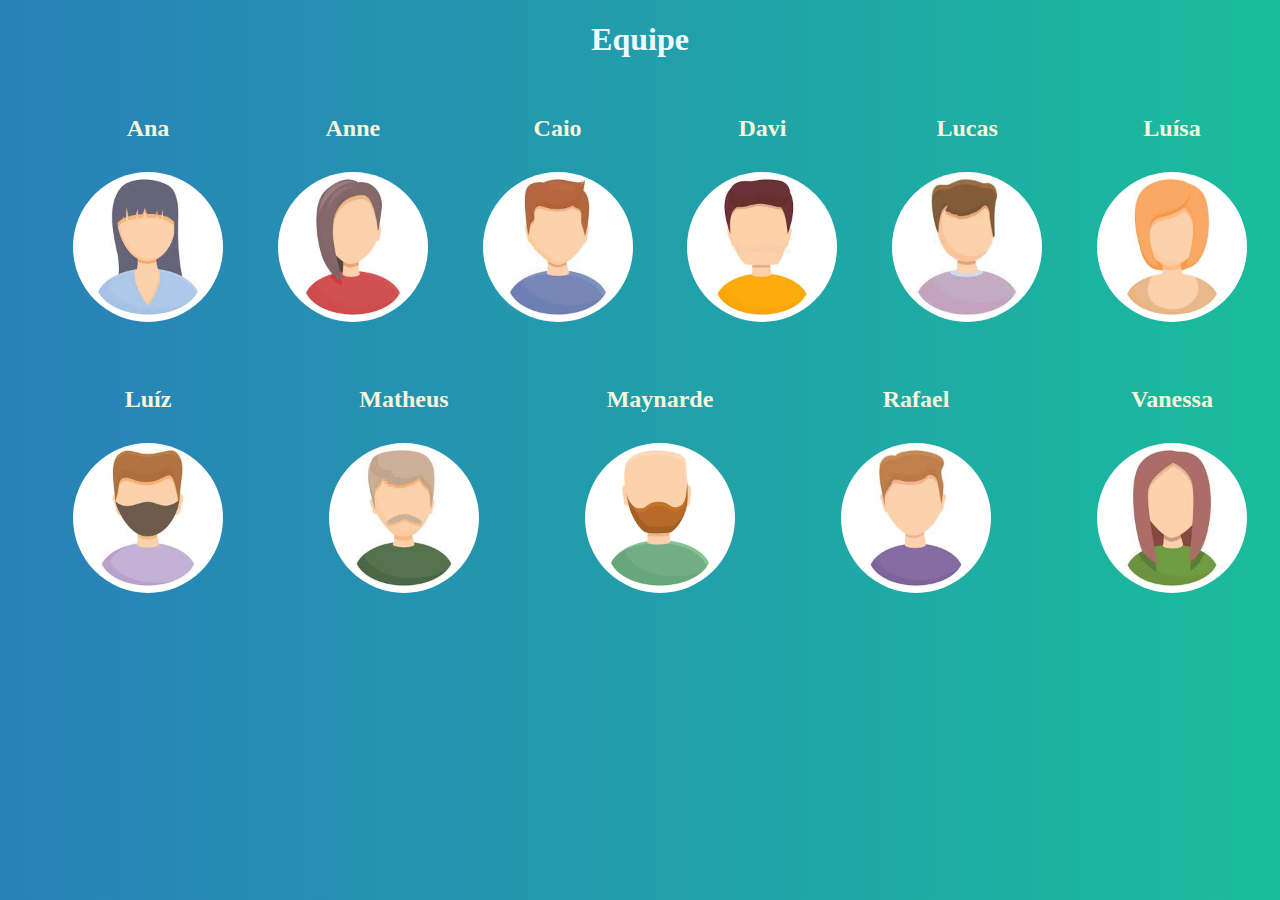
==== index.html @ d54246da "index e indexcss" ====
<!DOCTYPE html>
<html lang="pt-BR">
    <head>
        <meta charset="UTF-8">
        <meta name="viewport" content="width=device-width, initial-scale=1.0">
        <title>Equipe</title>
        <link rel="stylesheet" href="style_index.css">
    </head>
    <body>
        <h1 class="equipe">Equipe</h1> 
        <ul class="time">
            <div class="galeria">
                <li class="membro">
                    <h2>Ana</h2>
                    <div>
                        <a href="equipe/Ana.html">
                            <img src="imagens/ana.jpeg" alt="Ana" width="150" height="150">
                        </a>
                    </div>
                </li>
                <li class="membro">
                    <h2>Anne</h2>
                    <div>
                        <a href="equipe/Anne.html">
                            <img src="imagens/anne.jpeg" alt="Anne" width="150" height="150">
                        </a>
                    </div>
                </li>
                <li class="membro">
                    <h2>Caio</h2>
                    <div>
                        <a href="equipe/Caio.html">
                            <img src="imagens/caio.jpeg" alt="Caio" width="150" height="150">
                        </a>
                    </div>
                </li>
                <li class="membro">
                    <h2>Davi</h2>
                    <div>
                        <a href="equipe/Davi.html">
                            <img src="imagens/davi.jpeg" alt="Davi" width="150" height="150">
                        </a>
                    </div>
                </li>
                <li class="membro">
                    <h2>Lucas</h2>
                    <div>
                        <a href="equipe/Lucas.html">
                            <img src="imagens/lucas.jpeg" alt="Lucas" width="150" height="150">
                        </a>
                    </div>
                </li>
                <li class="membro">
                    <h2>Luísa</h2>
                    <div>
                        <a href="equipe/Luisa.html">
                            <img src="imagens/luisa.jpeg" alt="Luísa" width="150" height="150">
                        </a>
                    </div>
                </li>
                <li class="membro">
                    <h2>Luíz</h2>
                    <div>
                        <a href="equipe/Luiz.html">
                            <img src="imagens/luiz.jpeg" alt="Luíz" width="150" height="150">
                        </a>
                    </div>
                </li>
                <li class="membro">
                    <h2>Matheus</h2>
                    <div>
                        <a href="equipe/Matheus.html">
                            <img src="imagens/matheus.jpeg" alt="Matheus" width="150" height="150">
                        </a>
                    </div>
                </li>
                <li class="membro">
                    <h2>Maynarde</h2>
                    <div>
                        <a href="equipe/Maynarde.html">
                            <img src="imagens/maynarde.jpeg" alt="Maynarde" width="150" height="150">
                        </a>
                    </div>
                </li>
                <li class="membro">
                    <h2>Rafael</h2>
                    <div>
                        <a href="equipe/Rafael.html">
                            <img src="imagens/rafael.jpeg" alt="Rafael" width="150" height="150">
                        </a>
                    </div>
                </li>
                <li class="membro">
                    <h2>Vanessa</h2>
                    <div>
                        <a href="equipe/Vanessa.html">
                            <img src="imagens/vanessa.jpeg" alt="Vanessa" width="150" height="150">
                        </a>
                    </div>
                </li>
            </ul>
        </div>
    </body>
</html>
---- style_index.css ----
body {
    background: linear-gradient(to right, #2980b9, #1abc9c);
}

.equipe {
    text-align: center;
    color: aliceblue;
}

.galeria {
    display: flex;
    flex-wrap: wrap;
    justify-content: space-between;
}

li {
    list-style-type: none;
    text-align: center;
    color: beige;
}

.time {
    display: flex;
    flex-wrap: wrap;
}

.membro {
    margin: 15px;
}

.membro img {
    border-radius: 50%;
    margin: 10px;
}

.membro div {
    border-radius: 10%;
}
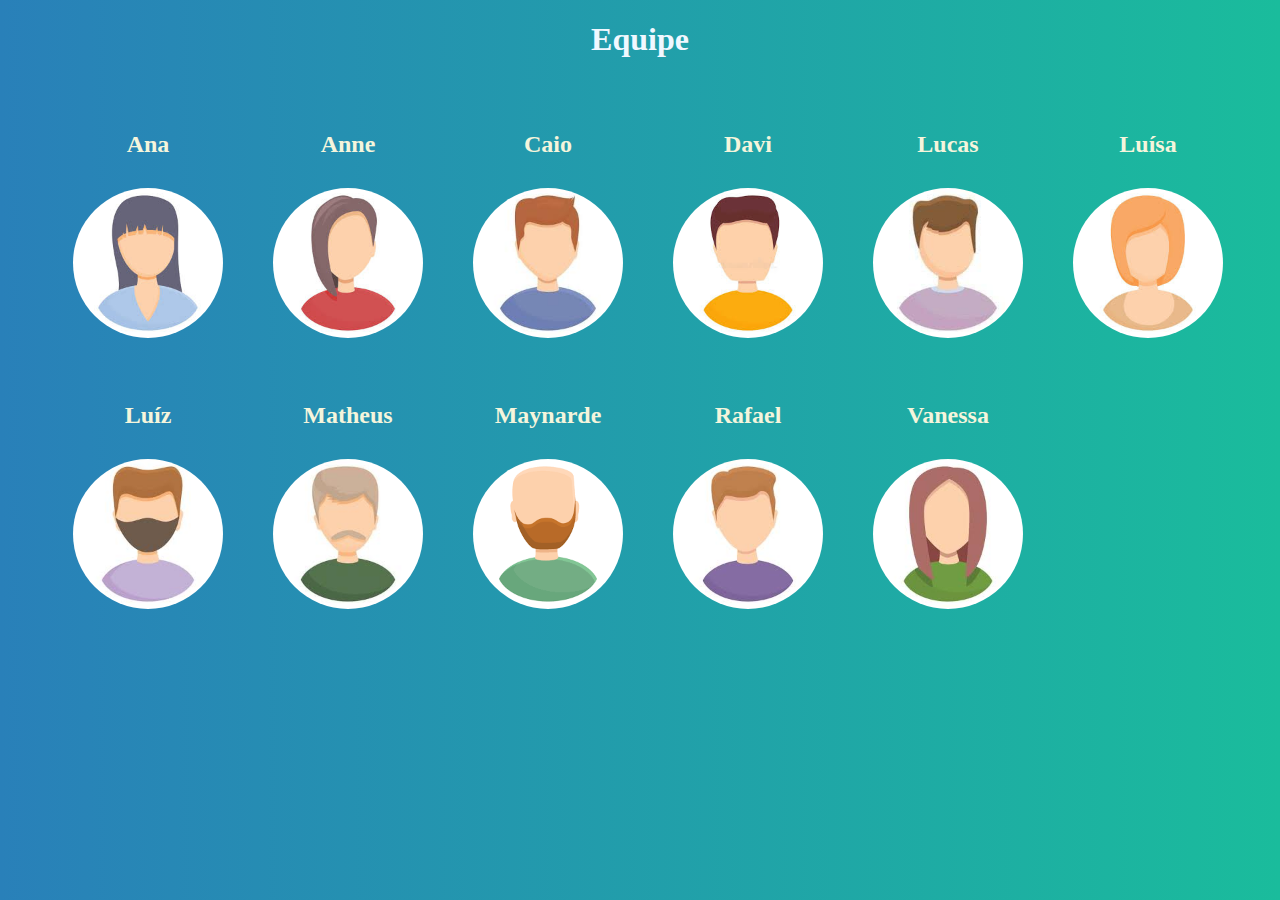
==== commit 86b4b1ae: "css" ====
--- a/index.html
+++ b/index.html
@@ -4,12 +4,12 @@
         <meta charset="UTF-8">
         <meta name="viewport" content="width=device-width, initial-scale=1.0">
         <title>Equipe</title>
-        <link rel="stylesheet" href="style_index.css">
+        <link rel="stylesheet" href="/style_index.css">
     </head>
     <body>
         <h1 class="equipe">Equipe</h1> 
-        <ul class="time">
-            <div class="galeria">
+        <div class="galeria">
+            <ul class="time">
                 <li class="membro">
                     <h2>Ana</h2>
                     <div>
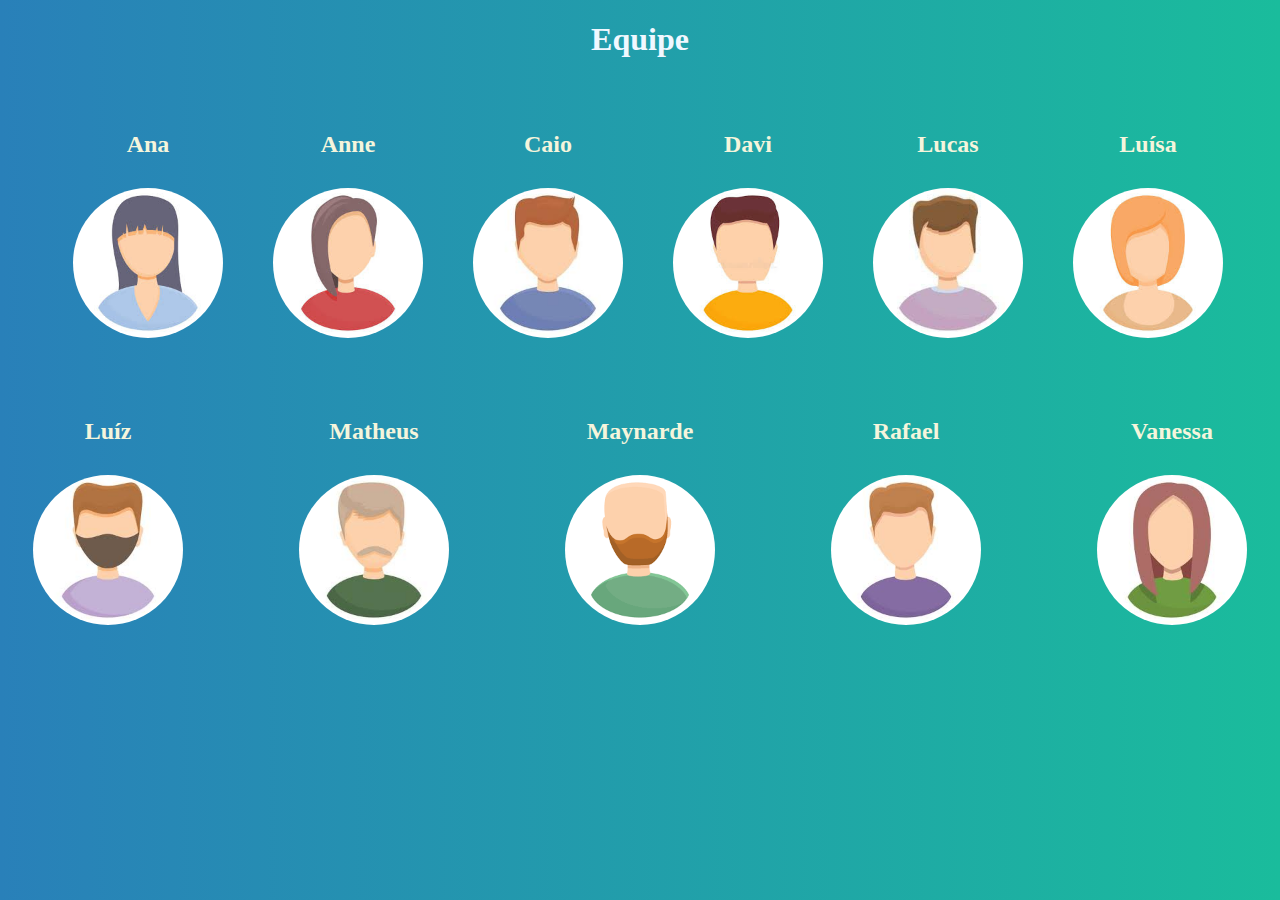
==== commit c74edfbb: "index e css2" ====
--- a/index.html
+++ b/index.html
@@ -4,11 +4,11 @@
         <meta charset="UTF-8">
         <meta name="viewport" content="width=device-width, initial-scale=1.0">
         <title>Equipe</title>
-        <link rel="stylesheet" href="/style_index.css">
+        <link rel="stylesheet" href="style_index.css">
     </head>
     <body>
         <h1 class="equipe">Equipe</h1> 
-        <div class="galeria">
+        <div class="galeria_cima">
             <ul class="time">
                 <li class="membro">
                     <h2>Ana</h2>
@@ -57,6 +57,8 @@
                             <img src="imagens/luisa.jpeg" alt="Luísa" width="150" height="150">
                         </a>
                     </div>
+        </div>
+        <div class="galeria_baixo">        
                 </li>
                 <li class="membro">
                     <h2>Luíz</h2>
--- a/style_index.css
+++ b/style_index.css
@@ -7,10 +7,18 @@
     color: aliceblue;
 }
 
-.galeria {
+.galeria_cima {
     display: flex;
     flex-wrap: wrap;
     justify-content: space-between;
+    margin: auto;
+}
+
+.galeria_baixo {
+    display: flex;
+    flex-wrap: wrap;
+    justify-content: space-between;
+    margin: auto;
 }
 
 li {
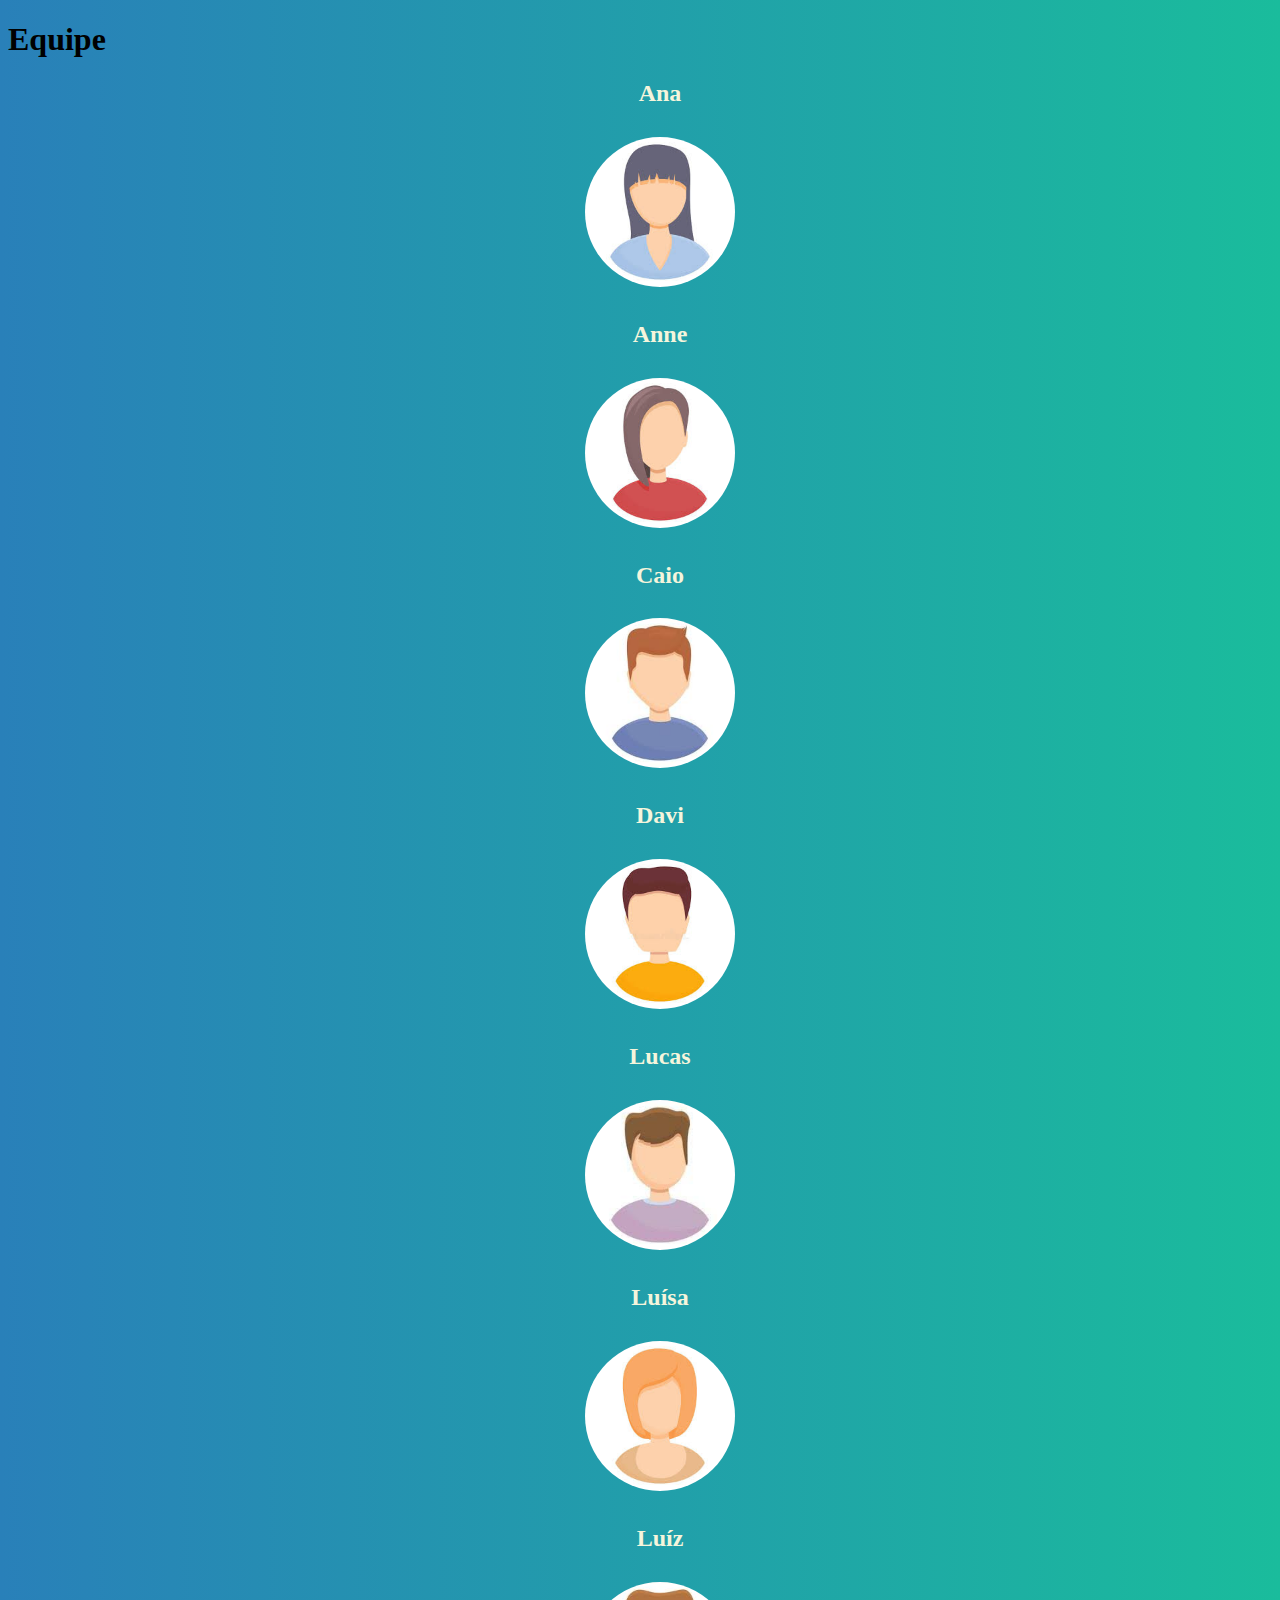
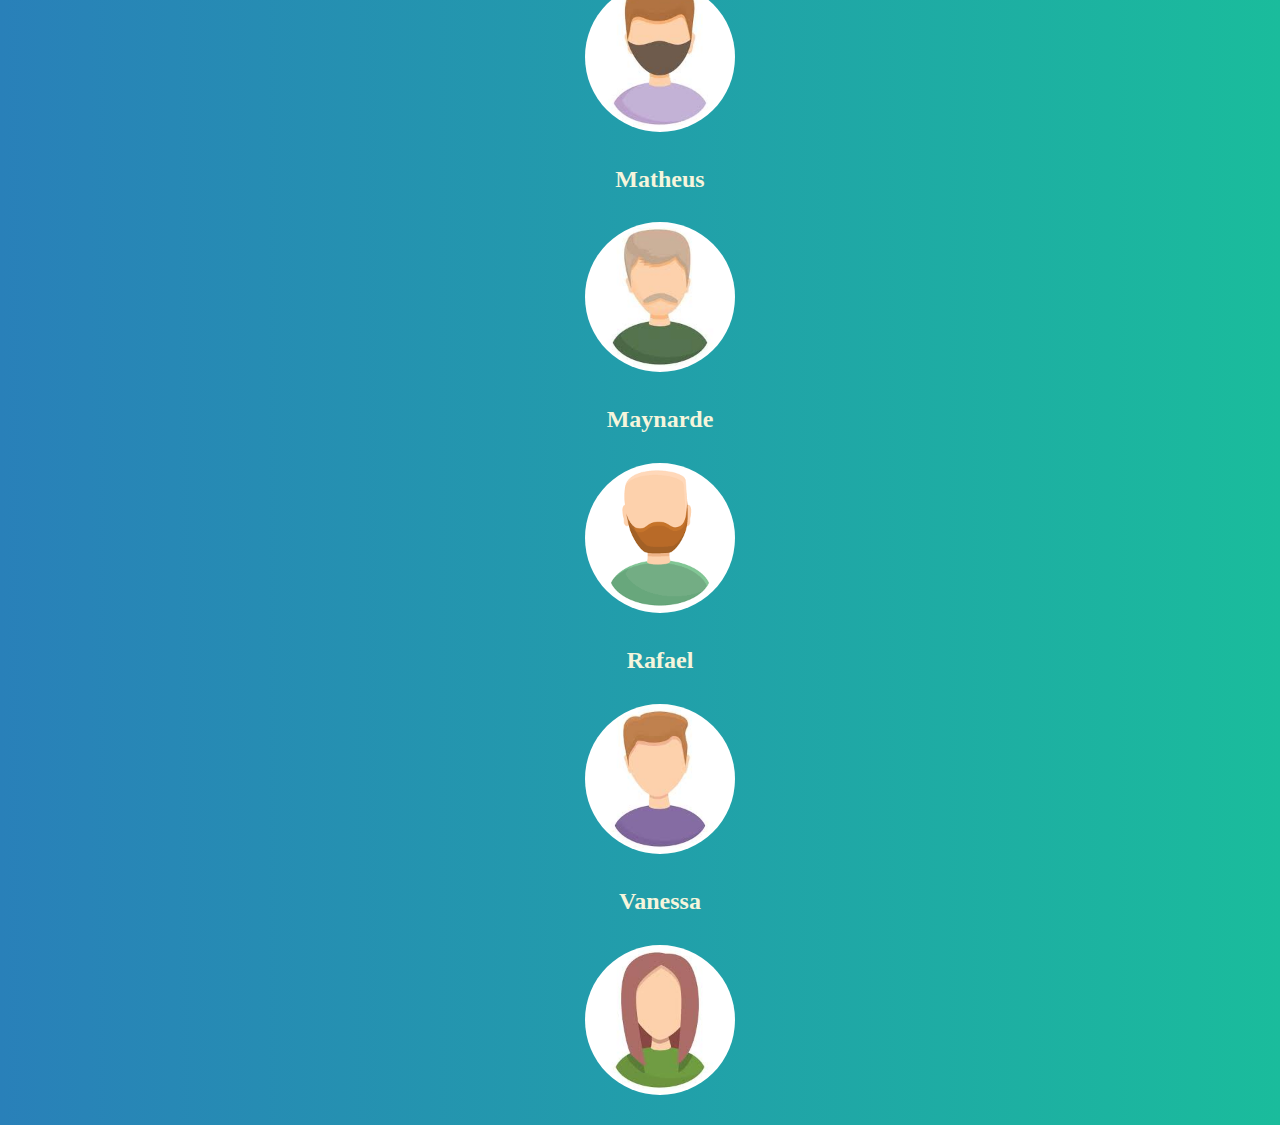
==== commit 2d5bdd18: "index e css" ====
--- a/index.html
+++ b/index.html
@@ -7,9 +7,9 @@
         <link rel="stylesheet" href="style_index.css">
     </head>
     <body>
-        <h1 class="equipe">Equipe</h1> 
-        <div class="galeria_cima">
-            <ul class="time">
+        <h1 class="quipe">Equipe</h1> 
+        <div class=galeria">
+            <ul clas="time">
                 <li class="membro">
                     <h2>Ana</h2>
                     <div>
@@ -56,9 +56,7 @@
                         <a href="equipe/Luisa.html">
                             <img src="imagens/luisa.jpeg" alt="Luísa" width="150" height="150">
                         </a>
-                    </div>
-        </div>
-        <div class="galeria_baixo">        
+                    </div>     
                 </li>
                 <li class="membro">
                     <h2>Luíz</h2>
--- a/style_index.css
+++ b/style_index.css
@@ -7,17 +7,11 @@
     color: aliceblue;
 }
 
-.galeria_cima {
+.galeria {
     display: flex;
     flex-wrap: wrap;
     justify-content: space-between;
-    margin: auto;
-}
-
-.galeria_baixo {
-    display: flex;
-    flex-wrap: wrap;
-    justify-content: space-between;
+    align-items: center;
     margin: auto;
 }
 
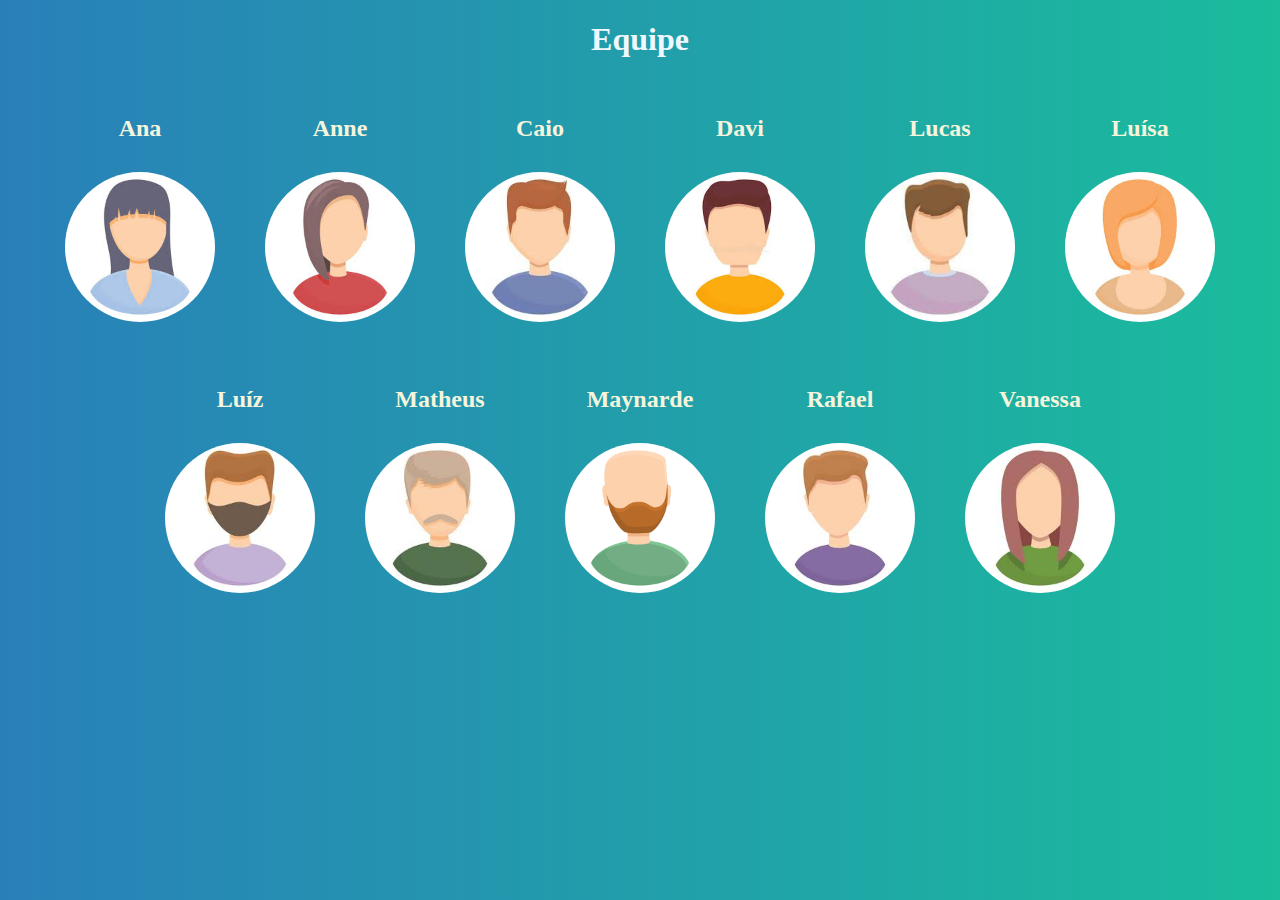
==== commit c7ee35c4: "Ajustes no index e no css." ====
--- a/index.html
+++ b/index.html
@@ -7,98 +7,74 @@
         <link rel="stylesheet" href="style_index.css">
     </head>
     <body>
-        <h1 class="quipe">Equipe</h1> 
-        <div class=galeria">
-            <ul clas="time">
-                <li class="membro">
-                    <h2>Ana</h2>
-                    <div>
-                        <a href="equipe/Ana.html">
-                            <img src="imagens/ana.jpeg" alt="Ana" width="150" height="150">
-                        </a>
-                    </div>
-                </li>
-                <li class="membro">
-                    <h2>Anne</h2>
-                    <div>
-                        <a href="equipe/Anne.html">
-                            <img src="imagens/anne.jpeg" alt="Anne" width="150" height="150">
-                        </a>
-                    </div>
-                </li>
-                <li class="membro">
-                    <h2>Caio</h2>
-                    <div>
-                        <a href="equipe/Caio.html">
-                            <img src="imagens/caio.jpeg" alt="Caio" width="150" height="150">
-                        </a>
-                    </div>
-                </li>
-                <li class="membro">
-                    <h2>Davi</h2>
-                    <div>
-                        <a href="equipe/Davi.html">
-                            <img src="imagens/davi.jpeg" alt="Davi" width="150" height="150">
-                        </a>
-                    </div>
-                </li>
-                <li class="membro">
-                    <h2>Lucas</h2>
-                    <div>
-                        <a href="equipe/Lucas.html">
-                            <img src="imagens/lucas.jpeg" alt="Lucas" width="150" height="150">
-                        </a>
-                    </div>
-                </li>
-                <li class="membro">
-                    <h2>Luísa</h2>
-                    <div>
-                        <a href="equipe/Luisa.html">
-                            <img src="imagens/luisa.jpeg" alt="Luísa" width="150" height="150">
-                        </a>
-                    </div>     
-                </li>
-                <li class="membro">
-                    <h2>Luíz</h2>
-                    <div>
-                        <a href="equipe/Luiz.html">
-                            <img src="imagens/luiz.jpeg" alt="Luíz" width="150" height="150">
-                        </a>
-                    </div>
-                </li>
-                <li class="membro">
-                    <h2>Matheus</h2>
-                    <div>
-                        <a href="equipe/Matheus.html">
-                            <img src="imagens/matheus.jpeg" alt="Matheus" width="150" height="150">
-                        </a>
-                    </div>
-                </li>
-                <li class="membro">
-                    <h2>Maynarde</h2>
-                    <div>
-                        <a href="equipe/Maynarde.html">
-                            <img src="imagens/maynarde.jpeg" alt="Maynarde" width="150" height="150">
-                        </a>
-                    </div>
-                </li>
-                <li class="membro">
-                    <h2>Rafael</h2>
-                    <div>
-                        <a href="equipe/Rafael.html">
-                            <img src="imagens/rafael.jpeg" alt="Rafael" width="150" height="150">
-                        </a>
-                    </div>
-                </li>
-                <li class="membro">
-                    <h2>Vanessa</h2>
-                    <div>
-                        <a href="equipe/Vanessa.html">
-                            <img src="imagens/vanessa.jpeg" alt="Vanessa" width="150" height="150">
-                        </a>
-                    </div>
-                </li>
-            </ul>
-        </div>
+        <h1>Equipe</h1> 
+        <ul class="time">
+            <li class="membro">
+                <h2>Ana</h2>
+                <a href="equipe/Ana.html">
+                    <img src="imagens/ana.jpeg" alt="Ana" width="150" height="150">
+                </a>
+            </li>
+            <li class="membro">
+                <h2>Anne</h2>
+                <a href="equipe/Anne.html">
+                    <img src="imagens/anne.jpeg" alt="Anne" width="150" height="150">
+                </a>
+            </li>
+            <li class="membro">
+                <h2>Caio</h2>
+                <a href="equipe/Caio.html">
+                    <img src="imagens/caio.jpeg" alt="Caio" width="150" height="150">
+                </a>
+            </li>
+            <li class="membro">
+                <h2>Davi</h2>
+                <a href="equipe/Davi.html">
+                    <img src="imagens/davi.jpeg" alt="Davi" width="150" height="150">
+                </a>
+            </li>
+            <li class="membro">
+                <h2>Lucas</h2>
+                <a href="equipe/Lucas.html">
+                    <img src="imagens/lucas.jpeg" alt="Lucas" width="150" height="150">
+                </a>
+            </li>
+            <li class="membro">
+                <h2>Luísa</h2>
+                <a href="equipe/Luisa.html">
+                    <img src="imagens/luisa.jpeg" alt="Luísa" width="150" height="150">
+                </a>
+            </li>
+            <li class="membro">
+                <h2>Luíz</h2>
+                <a href="equipe/Luiz.html">
+                    <img src="imagens/luiz.jpeg" alt="Luíz" width="150" height="150">
+                </a>
+            </li>
+            <li class="membro">
+                <h2>Matheus</h2>
+                <a href="equipe/Matheus.html">
+                    <img src="imagens/matheus.jpeg" alt="Matheus" width="150" height="150">
+                </a>
+            </li>
+            <li class="membro">
+                <h2>Maynarde</h2>
+                <a href="equipe/Maynarde.html">
+                    <img src="imagens/maynarde.jpeg" alt="Maynarde" width="150" height="150">
+                </a>
+            </li>
+            <li class="membro">
+                <h2>Rafael</h2>
+                <a href="equipe/Rafael.html">
+                    <img src="imagens/rafael.jpeg" alt="Rafael" width="150" height="150">
+                </a>
+            </li>
+            <li class="membro">
+                <h2>Vanessa</h2>
+                <a href="equipe/Vanessa.html">
+                    <img src="imagens/vanessa.jpeg" alt="Vanessa" width="150" height="150">
+                </a>
+            </li>
+        </ul>
     </body>
 </html>--- a/style_index.css
+++ b/style_index.css
@@ -1,40 +1,25 @@
 body {
     background: linear-gradient(to right, #2980b9, #1abc9c);
 }
-
-.equipe {
-    text-align: center;
-    color: aliceblue;
-}
-
-.galeria {
-    display: flex;
-    flex-wrap: wrap;
-    justify-content: space-between;
-    align-items: center;
-    margin: auto;
-}
-
-li {
-    list-style-type: none;
-    text-align: center;
-    color: beige;
-}
-
 .time {
     display: flex;
     flex-wrap: wrap;
+    justify-content: center;
+    padding-left: 0;
 }
-
 .membro {
     margin: 15px;
 }
-
 .membro img {
     border-radius: 50%;
     margin: 10px;
 }
-
-.membro div {
-    border-radius: 10%;
+li {
+    text-align: center;
+    list-style-type: none;
+    color: beige
+}
+h1 {
+    text-align: center;
+    color: aliceblue;
 }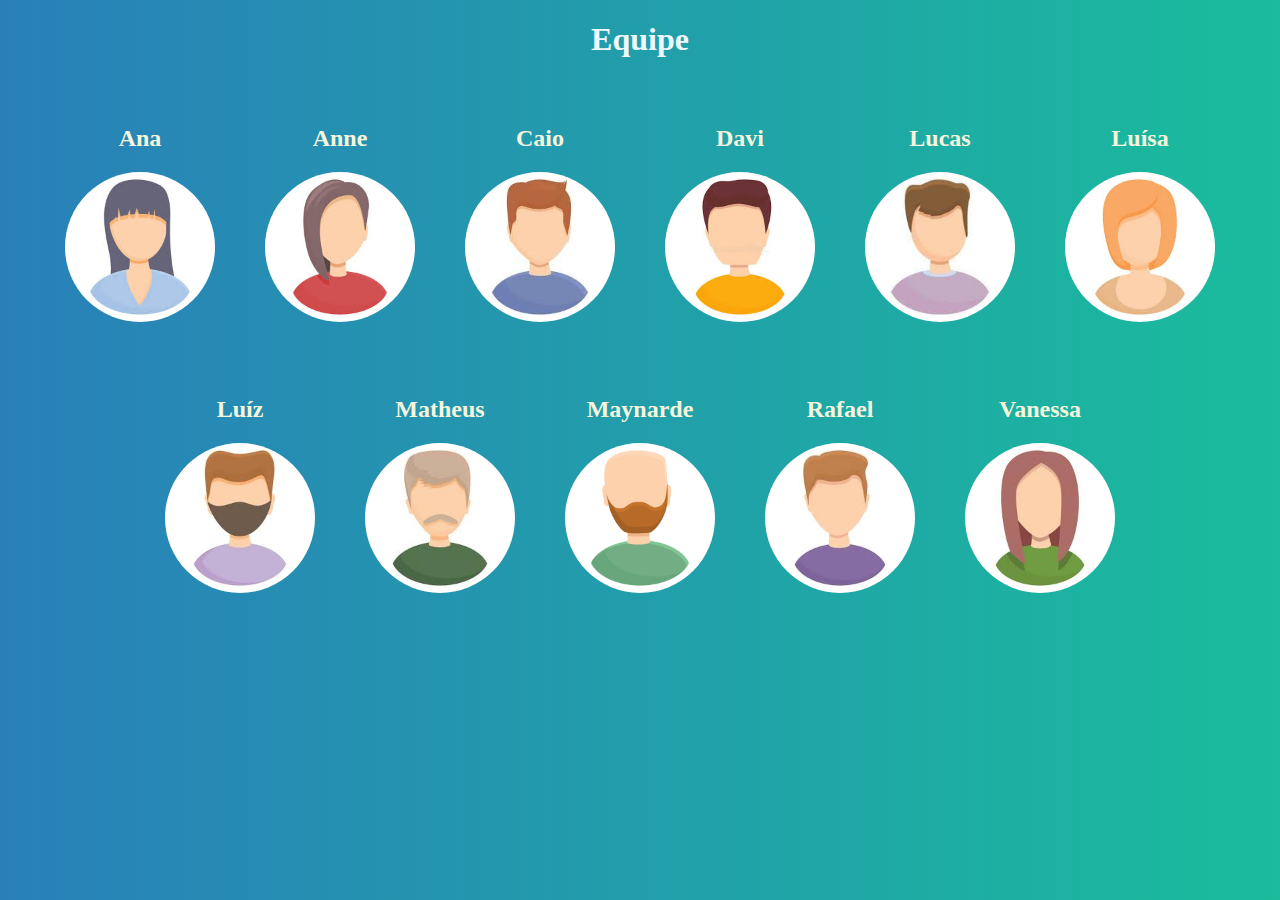
==== commit 949b19f2: "Simplificação do style_index.css" ====
--- a/index.html
+++ b/index.html
@@ -8,68 +8,68 @@
     </head>
     <body>
         <h1>Equipe</h1> 
-        <ul class="time">
-            <li class="membro">
+        <ul>
+            <li>
                 <h2>Ana</h2>
                 <a href="equipe/Ana.html">
                     <img src="imagens/ana.jpeg" alt="Ana" width="150" height="150">
                 </a>
             </li>
-            <li class="membro">
+            <li>
                 <h2>Anne</h2>
                 <a href="equipe/Anne.html">
                     <img src="imagens/anne.jpeg" alt="Anne" width="150" height="150">
                 </a>
             </li>
-            <li class="membro">
+            <li>
                 <h2>Caio</h2>
                 <a href="equipe/Caio.html">
                     <img src="imagens/caio.jpeg" alt="Caio" width="150" height="150">
                 </a>
             </li>
-            <li class="membro">
+            <li>
                 <h2>Davi</h2>
                 <a href="equipe/Davi.html">
                     <img src="imagens/davi.jpeg" alt="Davi" width="150" height="150">
                 </a>
             </li>
-            <li class="membro">
+            <li>
                 <h2>Lucas</h2>
                 <a href="equipe/Lucas.html">
                     <img src="imagens/lucas.jpeg" alt="Lucas" width="150" height="150">
                 </a>
             </li>
-            <li class="membro">
+            <li>
                 <h2>Luísa</h2>
                 <a href="equipe/Luisa.html">
                     <img src="imagens/luisa.jpeg" alt="Luísa" width="150" height="150">
                 </a>
             </li>
-            <li class="membro">
+            <li>
                 <h2>Luíz</h2>
                 <a href="equipe/Luiz.html">
                     <img src="imagens/luiz.jpeg" alt="Luíz" width="150" height="150">
                 </a>
             </li>
-            <li class="membro">
+            <li>
                 <h2>Matheus</h2>
                 <a href="equipe/Matheus.html">
                     <img src="imagens/matheus.jpeg" alt="Matheus" width="150" height="150">
                 </a>
             </li>
-            <li class="membro">
+            <li>
                 <h2>Maynarde</h2>
                 <a href="equipe/Maynarde.html">
                     <img src="imagens/maynarde.jpeg" alt="Maynarde" width="150" height="150">
                 </a>
             </li>
-            <li class="membro">
+            <li>
                 <h2>Rafael</h2>
                 <a href="equipe/Rafael.html">
                     <img src="imagens/rafael.jpeg" alt="Rafael" width="150" height="150">
                 </a>
             </li>
-            <li class="membro">
+            <li>
                 <h2>Vanessa</h2>
                 <a href="equipe/Vanessa.html">
                     <img src="imagens/vanessa.jpeg" alt="Vanessa" width="150" height="150">
--- a/style_index.css
+++ b/style_index.css
@@ -1,24 +1,25 @@
 body {
     background: linear-gradient(to right, #2980b9, #1abc9c);
 }
-.time {
+
+ul {
     display: flex;
     flex-wrap: wrap;
     justify-content: center;
     padding-left: 0;
 }
-.membro {
-    margin: 15px;
-}
-.membro img {
-    border-radius: 50%;
-    margin: 10px;
-}
+
 li {
     text-align: center;
     list-style-type: none;
-    color: beige
+    color: beige;
+    margin: 25px;
 }
+
+li img {
+    border-radius: 50%;
+}
+
 h1 {
     text-align: center;
     color: aliceblue;
